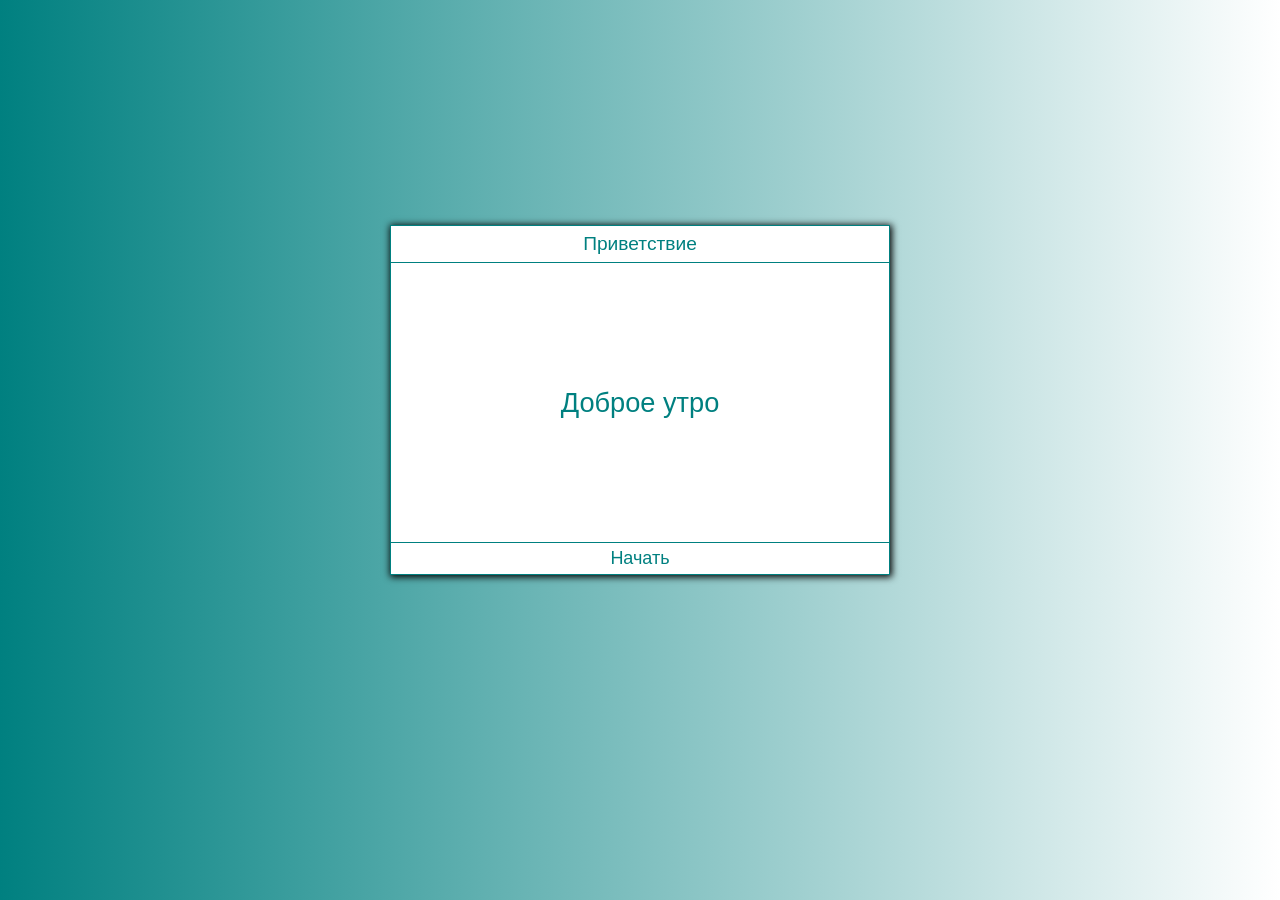
==== index.html @ 4c3b7f43 "Add files via upload" ====
<!DOCTYPE html>
<html lang="en">

<head>
  <link rel="stylesheet" href="styles/style.css" />
  <meta charset="utf-8" />
  <meta name="viewport" content="width=device-width, initial-scale=1" />
  <title>Quiz</title>
  <link rel="icon" href="star.svg" type="image/x-icon" />
  <meta name="color-scheme" content="only light">
</head>

<body>
  <div class="wrapper">
    <div class="text">Приветствие</div>
    <ul id="list"></ul>
    <div class="numbersQuestions"></div>
    <a class="main-click">Начать</a>
  </div>
  <script src="scripts/base.js"></script>
</body>

</html>
---- styles/style.css ----
* {
  margin: 0;
  padding: 0;
  box-sizing: border-box;
  font-family: Arial, Helvetica, sans-serif;
  user-select: none;
}

body {
  width: 100%;
  height: 100%;
  background: linear-gradient(
    to right,
    teal,
    white
  );
}

.text {
  grid-column: 1/13;
  text-align: center;
  grid-row: 1;
  color: white;
  background-color: white;
  border-bottom: 1px solid teal;
  color: teal;
  padding: 7px;
  height: fit-content;
  font-size: 1.2em;
}

.wrapper {
  margin: auto;
  margin-top: 25vh;
  background-color: white;
  height: 350px;
  width: 500px;
  border: 1px solid teal;
  box-shadow: 1px 1px 7px 1px;
  display: grid;
  grid-template-columns: repeat(12, 1fr);
  grid-template-rows: repeat(20, 1fr);
}

.answer,
label > span,
li {
  cursor: pointer;
}

#list {
  grid-row: 5/17;
  grid-column: 2/12;
  font-size: 1.7em;
  color: teal;
  list-style-type: none;
  text-align: center;
  align-self: center;
}
#list > li {
  margin: 0.6em 0;
  border-bottom: 1px dotted teal;
}

.main-click {
  font-size: 18px;
  text-align: center;
  display: block;
  background-color: white;
  grid-row: 20;
  grid-column: 1/13;
  padding: 5px;
  cursor: pointer;
  transition: 0.5s;
  border-top: 1px solid teal;
  color: teal;
}

.main-click:hover {
  background-color: teal;
  color: white;
}

.numbersQuestions {
  display: none;
  grid-column: span 12;
  grid-row: 2;
  background-color: teal;
  text-align: center;
  padding: 3px;
  color: white;
}


/*  */
input[type='radio']:after {
   width: 15px;
  height: 15px;
  border-radius: 15px;
  top: -2px;
  left: -1px;
  position: relative; 
  background-color: #d1d3d1;
  content: '';
  display: inline-block;
  visibility: visible; 
  border: 2px solid white;
}

input[type='radio']:checked:after {
   width: 15px;
  height: 15px;
  border-radius: 15px;
  top: -2px;
  left: -1px;
  position: relative; 
  background-color: teal;
  content: '';
  display: inline-block;
  visibility: visible; 
  border: 2px solid white;
}



@media (max-width: 501px) {
  .wrapper {
    width: 95%;
  }  
}
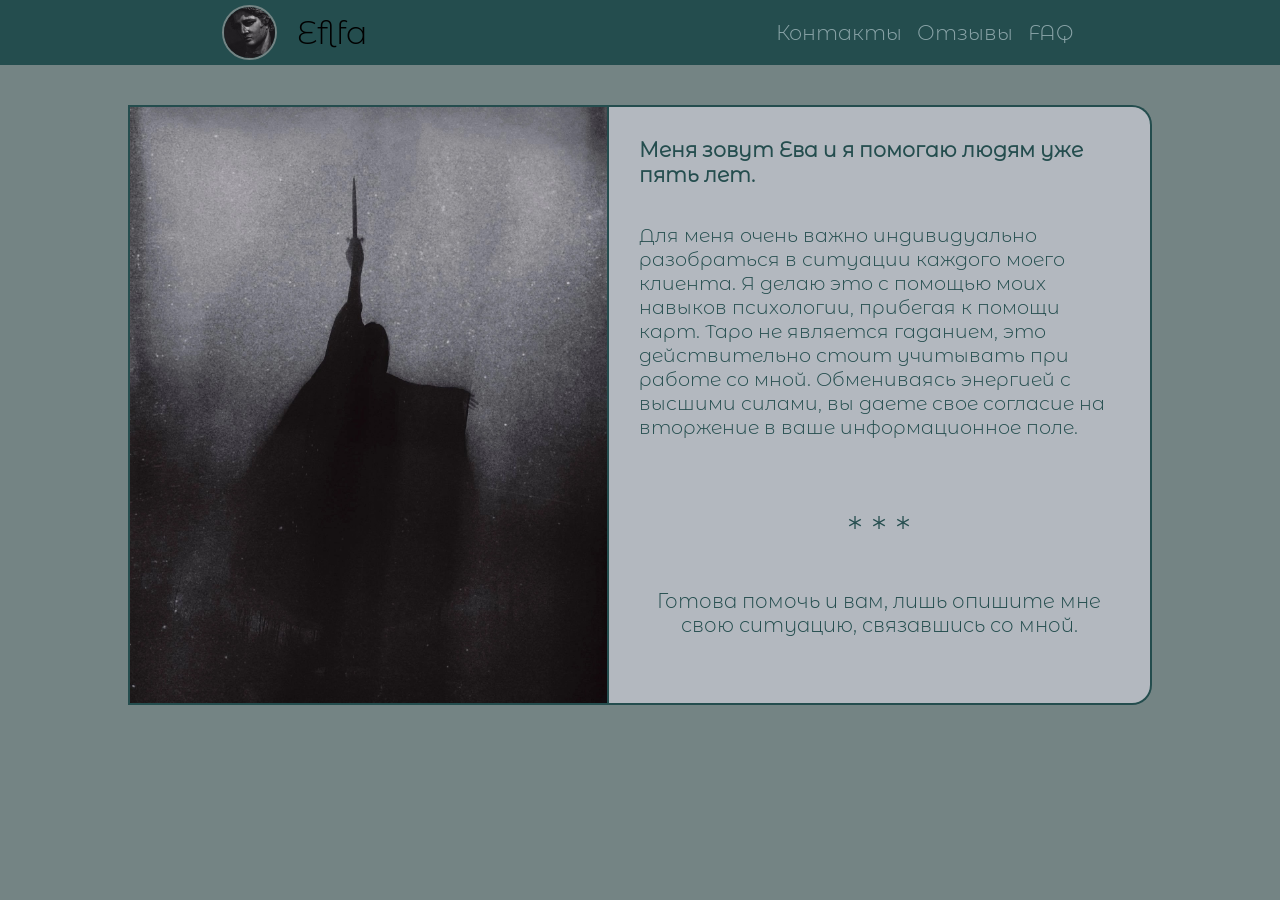
==== commit bfcf9e35: "Add files via upload" ====
--- a/index.html
+++ b/index.html
@@ -1,23 +1,48 @@
 <!DOCTYPE html>
 <html lang="en">
+  <head>
+    <meta charset="UTF-8" />
+    <meta http-equiv="X-UA-Compatible" content="IE=edge" />
+    <meta name="viewport" content="width=device-width, initial-scale=1.0" />
+    <link rel="stylesheet" href="css/style.css" />
+    <link rel="stylesheet" href="css/index.css" />
+    <link rel="icon" href="img/favico.svg" type="image/svg+xml" />
+    <title>Eflfa</title>
+  </head>
+  <body>
+    <nav>
+      <div class="logo-cont">
+        <img src="img/SW2hzkZBmKA.jpg" class="logo" />
+        <a href="" class="logo-text">Eflfa</a>
+      </div>
+      <div class="nav-a-cont">
+        <a href="pages/contacts.html"> Контакты </a>
+        <a href=""> Отзывы </a>
+        <a href="pages/faq.html"> FAQ </a>
+      </div>
+    </nav>
 
-<head>
-  <link rel="stylesheet" href="styles/style.css" />
-  <meta charset="utf-8" />
-  <meta name="viewport" content="width=device-width, initial-scale=1" />
-  <title>Quiz</title>
-  <link rel="icon" href="star.svg" type="image/x-icon" />
-  <meta name="color-scheme" content="only light">
-</head>
-
-<body>
-  <div class="wrapper">
-    <div class="text">Приветствие</div>
-    <ul id="list"></ul>
-    <div class="numbersQuestions"></div>
-    <a class="main-click">Начать</a>
-  </div>
-  <script src="scripts/base.js"></script>
-</body>
-
-</html>+    <section>
+      <div class="s1-cont">
+          <img src="img/JZ2RgEvrhH4.jpg" class="s1-img" />
+        <div class="s1-text">
+          <h4 class="s1-text-title">
+            Меня зовут Ева и я помогаю людям уже пять лет.
+          </h4>
+          
+          <p class="s1-text-p">
+            Для меня очень важно индивидуально разобраться в ситуации каждого
+            моего клиента. Я делаю это с помощью моих навыков
+            психологии, прибегая к помощи карт. Таро не является гаданием, это
+            действительно стоит учитывать при работе со мной. Обмениваясь
+            энергией с высшими силами, вы даете свое согласие на вторжение в
+            ваше информационное поле.
+          </p>
+            <div class="stars">* * *</div>
+          <p class="s1-text-end">Готова помочь и вам, лишь опишите мне свою ситуацию, связавшись со
+            мной.</p>
+        </div>
+      </div>
+    </section>
+  </body>
+</html>
--- a/css/style.css
+++ b/css/style.css
@@ -0,0 +1,102 @@
+@font-face {
+  font-family: "Montserrat";
+  src: url(../fonts/Montserrat.ttf);
+}
+::selection {
+  color: #b01633;
+  background-color: #244d4e;
+}
+* {
+  margin: 0;
+  padding: 0;
+  box-sizing: border-box;
+  font-family: "Montserrat";
+}
+
+body,
+html {
+  height: 100%;
+  width: 100%;
+  background-color: #748484;
+}
+a {
+  text-decoration: none;
+  transition: 0.4s;
+}
+section {
+  margin-top: 40px;
+}
+
+nav {
+  /* position: fixed; */
+  background-color: #244d4e;
+  width: 100%;
+  display: flex;
+  justify-content: space-around;
+}
+.logo-cont {
+  display: flex;
+  align-items: center;
+}
+
+.logo {
+  border: #748484 2px solid;
+  max-height: 55px;
+  border-radius: 50%;
+  margin: 5px 20px;
+}
+.logo-text {
+  /* color: #d0667c; */
+  color: black;
+  font-size: 2em;
+  cursor: pointer;
+  transition: 0.4s;
+}
+
+.nav-a-cont {
+  margin: 20px 0;
+}
+
+.nav-a-cont > a {
+  color: #8aa4a8;
+  font-size: 1.3em;
+  margin-inline: 5px;
+  cursor: pointer;
+  text-align: center;
+}
+
+a:hover {
+  color: #b01633;
+  text-shadow: 0 0 1.5em;
+}
+.logo-text:hover {
+  color: #7a0a1a;
+}
+
+.main-hr {
+  margin-top: 15px;
+  margin-bottom: 15px;
+  margin-inline: auto;
+  width: 50%;
+  height: 2px;
+  border: 0;
+  background-color: #244d4e;
+}
+@media (max-width: 700px) {
+  nav {
+    flex-wrap: wrap;
+  }
+  .logo-cont {
+    width: 100vw;
+    justify-content: center;
+  }
+  .nav-a-cont > a {
+    font-size: 1.3em;
+  }
+}
+
+@media (max-width: 365px) {
+  .nav-a-cont > a {
+    font-size: 0.9em;
+  }
+}
--- a/css/index.css
+++ b/css/index.css
@@ -0,0 +1,90 @@
+.s1-cont {
+  display: flex;
+  flex-direction: row;
+  align-items: center;
+  margin-inline: 10vw;
+}
+
+.s1-img {
+  border: #244d4e 2px solid;
+  max-height: 600px;
+  float: left;
+}
+
+.s1-text {
+  display: flex;
+  flex-wrap: wrap;
+  height: 600px;
+  width: 50vw;
+  font-size: 1.3em;
+  padding: 30px;
+  overflow: hidden;
+  color: #244d4e;
+  background-color: rgba(242, 237, 251, 0.5);
+  border-radius: 0 20px 20px 0;
+  border: #244d4e 2px solid;
+  border-left: none;
+  position: relative;
+}
+
+.s1-text-title {
+  font-size: 1.6vw;
+}
+
+.s1-text-p {
+  font-size: 1.5vw;
+}
+
+.stars {
+  font-size: 1.8em;
+  width: 100%;
+  text-align: center;
+  padding-top: 0.9em;
+}
+
+.s1-text-end {
+  font-size: 1.55vw;
+  text-align: center;
+}
+
+@media (max-width: 1058px) {
+  /* перенос текста в Section 1 */
+  .s1-cont {
+    flex-wrap: wrap;
+    flex-direction: column;
+    justify-content: center;
+    padding-inline: 0;
+  }
+
+  .s1-img {
+    max-width: 90vw;
+    float: none;
+  }
+
+  .s1-text {
+    display: block;
+    font-size: 1.4em;
+    height: fit-content;
+    padding: 30px;
+
+    width: 90vw;
+    border-left: 2px solid #244d4e;
+    border-radius: 20px;
+    margin-top: 20px;
+  }
+  .s1-text-title {
+    margin-bottom: 15px;
+    font-size: 1.3em;
+  }
+
+  .s1-text-p {
+    margin-bottom: 10px;
+    font-size: 1.1em;
+  }
+  .stars {
+    padding: 0.9em 0;
+  }
+  .s1-text-end {
+    font-size: 1.25em;
+  }
+}
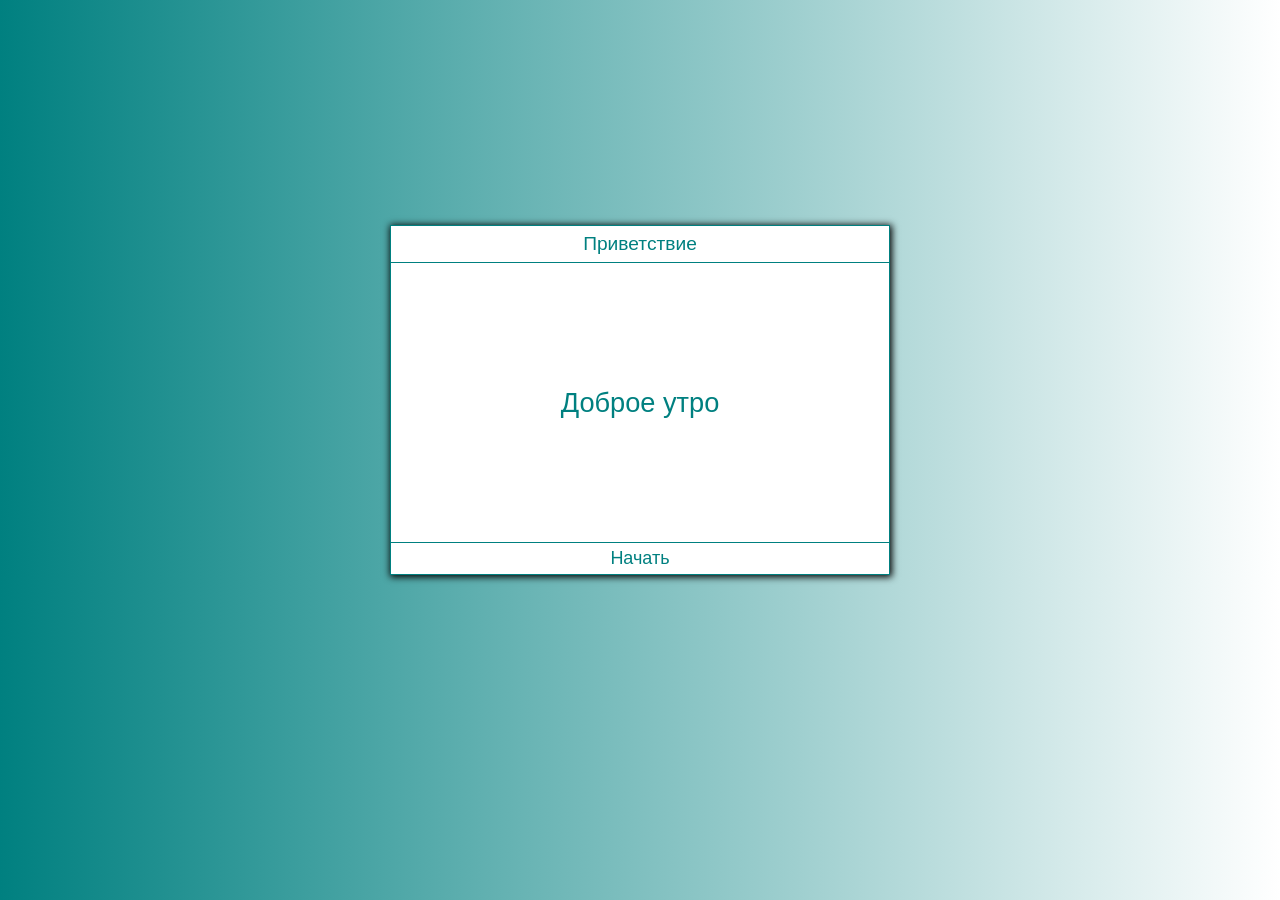
==== commit b1837f31: "Add files via upload" ====
--- a/index.html
+++ b/index.html
@@ -1,48 +1,23 @@
 <!DOCTYPE html>
 <html lang="en">
-  <head>
-    <meta charset="UTF-8" />
-    <meta http-equiv="X-UA-Compatible" content="IE=edge" />
-    <meta name="viewport" content="width=device-width, initial-scale=1.0" />
-    <link rel="stylesheet" href="css/style.css" />
-    <link rel="stylesheet" href="css/index.css" />
-    <link rel="icon" href="img/favico.svg" type="image/svg+xml" />
-    <title>Eflfa</title>
-  </head>
-  <body>
-    <nav>
-      <div class="logo-cont">
-        <img src="img/SW2hzkZBmKA.jpg" class="logo" />
-        <a href="" class="logo-text">Eflfa</a>
-      </div>
-      <div class="nav-a-cont">
-        <a href="pages/contacts.html"> Контакты </a>
-        <a href=""> Отзывы </a>
-        <a href="pages/faq.html"> FAQ </a>
-      </div>
-    </nav>
 
-    <section>
-      <div class="s1-cont">
-          <img src="img/JZ2RgEvrhH4.jpg" class="s1-img" />
-        <div class="s1-text">
-          <h4 class="s1-text-title">
-            Меня зовут Ева и я помогаю людям уже пять лет.
-          </h4>
-          
-          <p class="s1-text-p">
-            Для меня очень важно индивидуально разобраться в ситуации каждого
-            моего клиента. Я делаю это с помощью моих навыков
-            психологии, прибегая к помощи карт. Таро не является гаданием, это
-            действительно стоит учитывать при работе со мной. Обмениваясь
-            энергией с высшими силами, вы даете свое согласие на вторжение в
-            ваше информационное поле.
-          </p>
-            <div class="stars">* * *</div>
-          <p class="s1-text-end">Готова помочь и вам, лишь опишите мне свою ситуацию, связавшись со
-            мной.</p>
-        </div>
-      </div>
-    </section>
-  </body>
-</html>
+<head>
+  <link rel="stylesheet" href="styles/style.css" />
+  <meta charset="utf-8" />
+  <meta name="viewport" content="width=device-width, initial-scale=1" />
+  <title>Quiz</title>
+  <link rel="icon" href="star.svg" type="image/x-icon" />
+  <meta name="color-scheme" content="only light">
+</head>
+
+<body>
+  <div class="wrapper">
+    <div class="text">Приветствие</div>
+    <ul id="list"></ul>
+    <div class="numbersQuestions"></div>
+    <a class="main-click">Начать</a>
+  </div>
+  <script src="scripts/base.js"></script>
+</body>
+
+</html>
--- a/styles/style.css
+++ b/styles/style.css
@@ -0,0 +1,130 @@
+* {
+  margin: 0;
+  padding: 0;
+  box-sizing: border-box;
+  font-family: Arial, Helvetica, sans-serif;
+  user-select: none;
+}
+
+body {
+  width: 100%;
+  height: 100%;
+  background: linear-gradient(
+    to right,
+    teal,
+    white
+  );
+}
+
+.text {
+  grid-column: 1/13;
+  text-align: center;
+  grid-row: 1;
+  color: white;
+  background-color: white;
+  border-bottom: 1px solid teal;
+  color: teal;
+  padding: 7px;
+  height: fit-content;
+  font-size: 1.2em;
+}
+
+.wrapper {
+  margin: auto;
+  margin-top: 25vh;
+  background-color: white;
+  height: 350px;
+  width: 500px;
+  border: 1px solid teal;
+  box-shadow: 1px 1px 7px 1px;
+  display: grid;
+  grid-template-columns: repeat(12, 1fr);
+  grid-template-rows: repeat(20, 1fr);
+}
+
+.answer,
+label > span {
+  cursor: pointer;
+}
+
+#list {
+  grid-row: 5/17;
+  grid-column: 2/12;
+  font-size: 1.7em;
+  color: teal;
+  list-style-type: none;
+  text-align: center;
+  align-self: center;
+}
+#list > li {
+  margin: 0.6em 0;
+  border-bottom: 1px dotted teal;
+}
+
+.main-click {
+  font-size: 18px;
+  text-align: center;
+  display: block;
+  background-color: white;
+  grid-row: 20;
+  grid-column: 1/13;
+  padding: 5px;
+  cursor: pointer;
+  transition: 0.5s;
+  border-top: 1px solid teal;
+  color: teal;
+}
+
+.main-click:hover {
+  background-color: teal;
+  color: white;
+}
+
+.numbersQuestions {
+  display: none;
+  grid-column: span 12;
+  grid-row: 2;
+  background-color: teal;
+  text-align: center;
+  padding: 3px;
+  color: white;
+}
+
+
+/*  */
+input[type='radio']:after {
+   width: 15px;
+  height: 15px;
+  border-radius: 15px;
+  top: -2px;
+  left: -1px;
+  position: relative; 
+  background-color: #d1d3d1;
+  content: '';
+  display: inline-block;
+  visibility: visible; 
+  border: 2px solid white;
+}
+
+input[type='radio']:checked:after {
+   width: 15px;
+  height: 15px;
+  border-radius: 15px;
+  top: -2px;
+  left: -1px;
+  position: relative; 
+  background-color: teal;
+  content: '';
+  display: inline-block;
+  visibility: visible; 
+  border: 2px solid white;
+}
+
+
+
+@media (max-width: 501px) {
+  .wrapper {
+    width: 95%;
+  }  
+}
+
